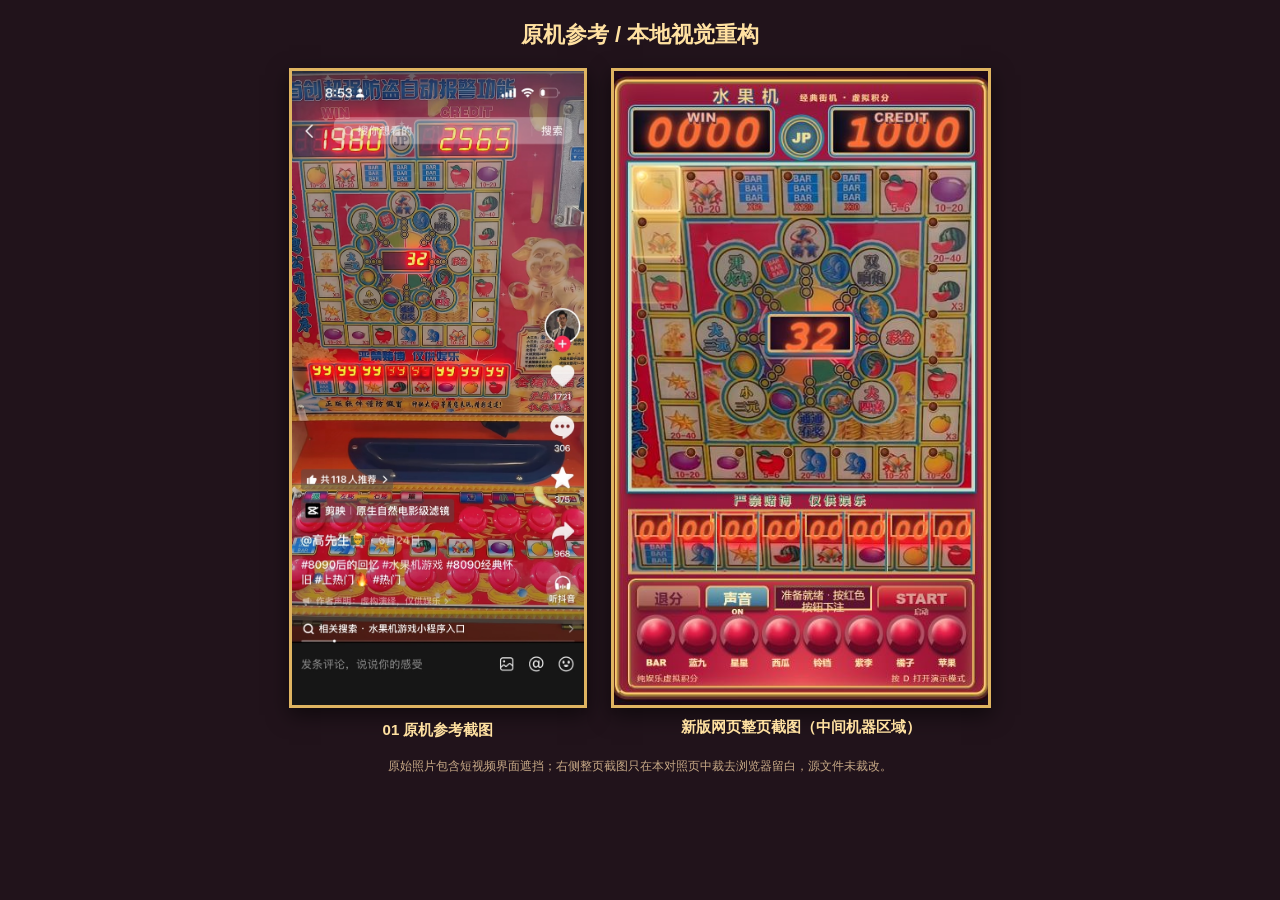
==== visual-comparison.html @ 0cad0356 "Rebuild machine visuals from original reference" ====
<!doctype html>
<html lang="zh-CN">
<head>
  <meta charset="utf-8">
  <meta name="viewport" content="width=device-width, initial-scale=1">
  <title>原机与视觉重构对照</title>
  <style>
    *{box-sizing:border-box}body{margin:0;min-height:100vh;padding:20px;background:#21131b;color:#ffe1a1;font:15px Arial,"Microsoft YaHei",sans-serif}h1{text-align:center;font-size:22px;margin:0 0 18px}.comparison{display:flex;justify-content:center;align-items:flex-start;gap:24px}.panel{margin:0;text-align:center}.panel img,.crop{height:min(80vh,640px);border:3px solid #dfb461;box-shadow:0 7px 20px #0008}.reference{width:auto}.crop{width:min(48vw,380px);overflow:hidden}.crop img{width:100%;height:100%;object-fit:cover;object-position:center;border:0;box-shadow:none}.panel figcaption{margin-top:10px;font-weight:bold}.note{text-align:center;color:#c8aa87;font-size:12px;margin-top:18px}@media(max-width:690px){.comparison{gap:8px}.panel img,.crop{height:65vh}.crop{width:48vw}h1{font-size:17px}}
  </style>
</head>
<body>
  <h1>原机参考 / 本地视觉重构</h1>
  <div class="comparison">
    <figure class="panel"><img class="reference" src="./reference/original-fruit-machine.jpg" alt="用户提供的原机参考截图"><figcaption>01 原机参考截图</figcaption></figure>
    <figure class="panel"><div class="crop"><img src="./current-version.png" alt="重构后的网页版机器截图"></div><figcaption>新版网页整页截图（中间机器区域）</figcaption></figure>
  </div>
  <p class="note">原始照片包含短视频界面遮挡；右侧整页截图只在本对照页中裁去浏览器留白，源文件未裁改。</p>
</body>
</html>
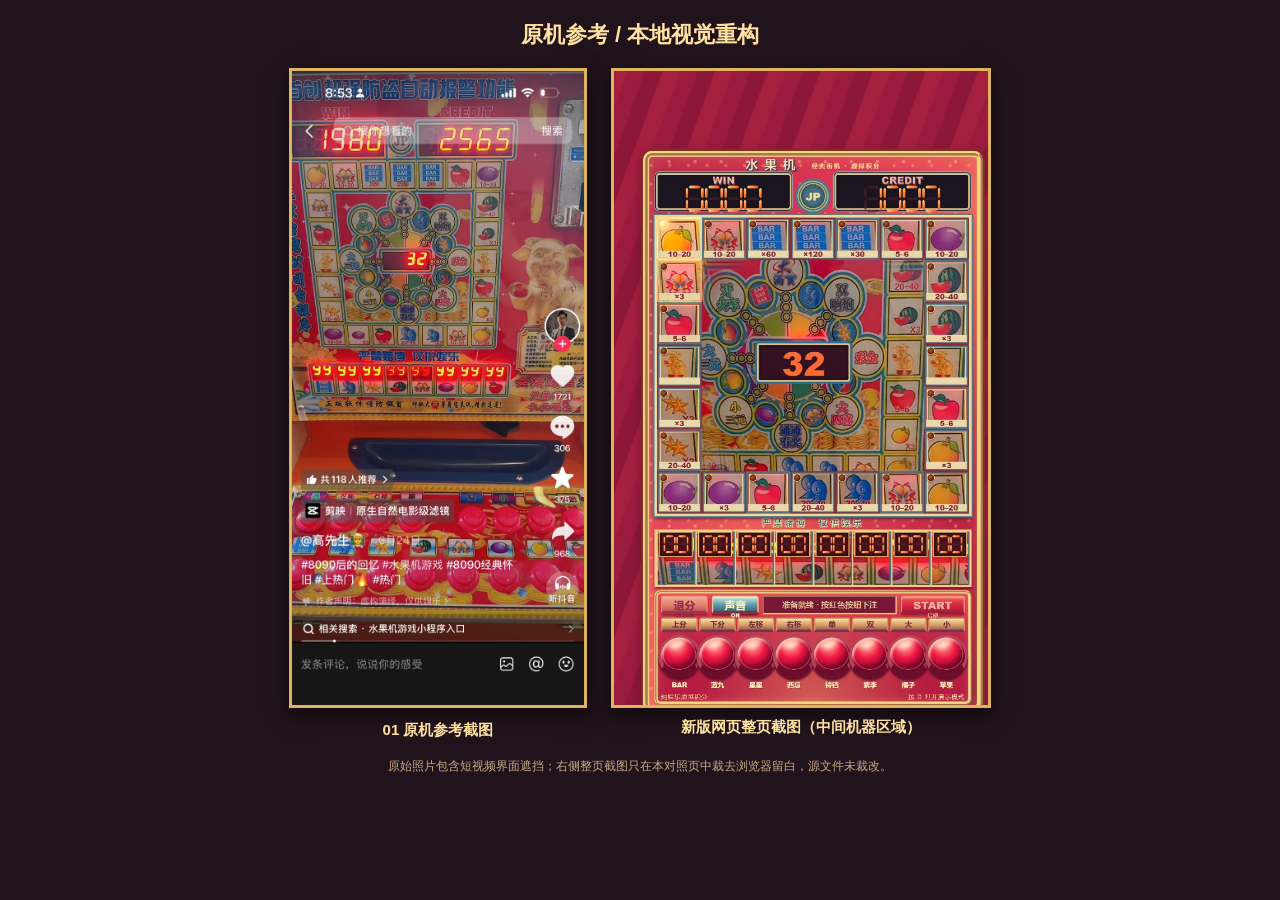
==== commit b3f55cc3: "Refine original arcade panel texture" ====
--- a/visual-comparison.html
+++ b/visual-comparison.html
@@ -5,7 +5,7 @@
   <meta name="viewport" content="width=device-width, initial-scale=1">
   <title>原机与视觉重构对照</title>
   <style>
-    *{box-sizing:border-box}body{margin:0;min-height:100vh;padding:20px;background:#21131b;color:#ffe1a1;font:15px Arial,"Microsoft YaHei",sans-serif}h1{text-align:center;font-size:22px;margin:0 0 18px}.comparison{display:flex;justify-content:center;align-items:flex-start;gap:24px}.panel{margin:0;text-align:center}.panel img,.crop{height:min(80vh,640px);border:3px solid #dfb461;box-shadow:0 7px 20px #0008}.reference{width:auto}.crop{width:min(48vw,380px);overflow:hidden}.crop img{width:100%;height:100%;object-fit:cover;object-position:center;border:0;box-shadow:none}.panel figcaption{margin-top:10px;font-weight:bold}.note{text-align:center;color:#c8aa87;font-size:12px;margin-top:18px}@media(max-width:690px){.comparison{gap:8px}.panel img,.crop{height:65vh}.crop{width:48vw}h1{font-size:17px}}
+    *{box-sizing:border-box}body{margin:0;min-height:100vh;padding:20px;background:#21131b;color:#ffe1a1;font:15px Arial,"Microsoft YaHei",sans-serif}h1{text-align:center;font-size:22px;margin:0 0 18px}.comparison{display:flex;justify-content:center;align-items:flex-start;gap:24px}.panel{margin:0;text-align:center}.panel img,.crop{height:min(80vh,640px);border:3px solid #dfb461;box-shadow:0 7px 20px #0008}.reference{width:auto}.crop{width:min(48vw,380px);overflow:hidden}.crop img{width:100%;height:100%;object-fit:cover;object-position:60% center;border:0;box-shadow:none}.panel figcaption{margin-top:10px;font-weight:bold}.note{text-align:center;color:#c8aa87;font-size:12px;margin-top:18px}@media(max-width:690px){.comparison{gap:8px}.panel img,.crop{height:65vh}.crop{width:48vw}h1{font-size:17px}}
   </style>
 </head>
 <body>
